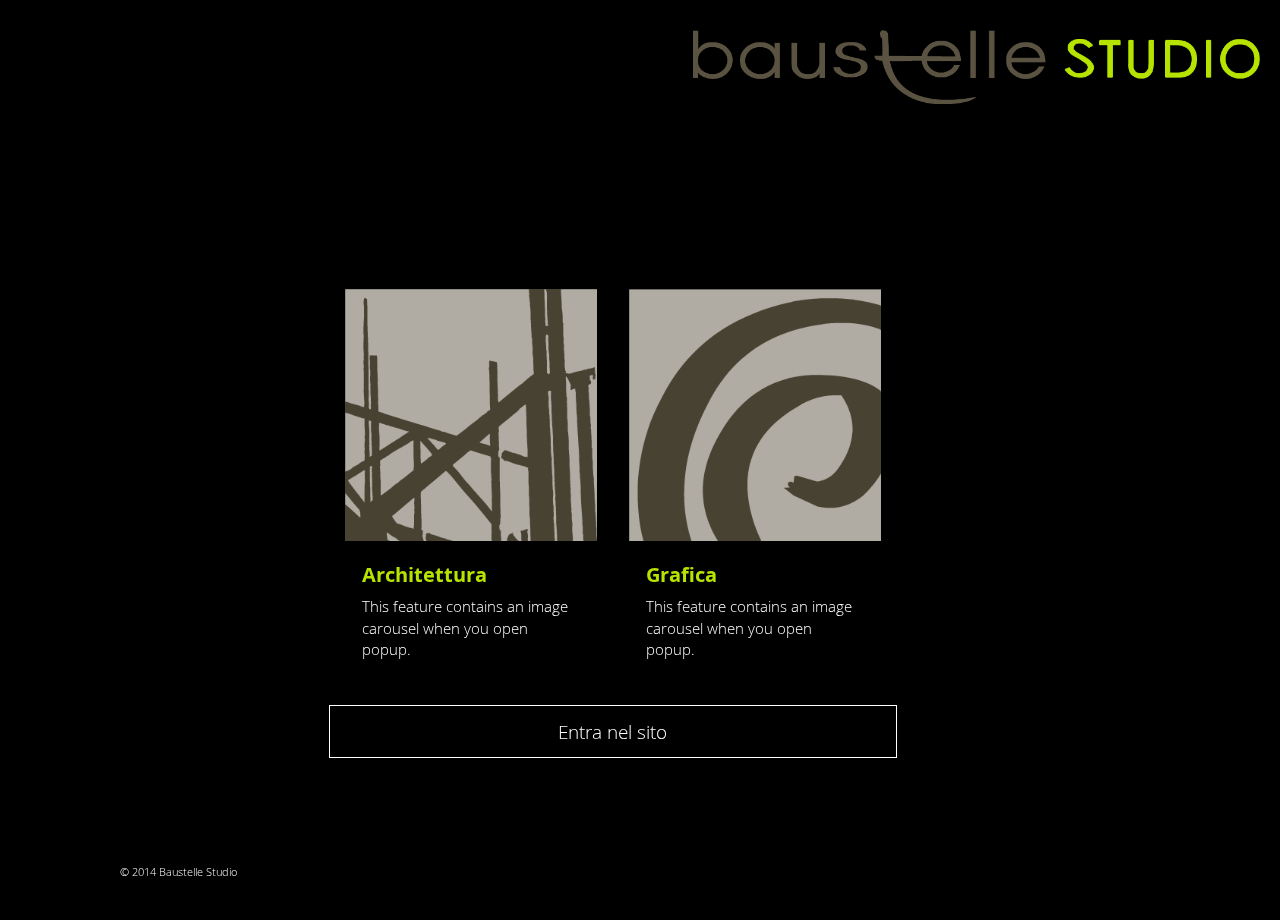
==== src/Baustelle.Web/index.html @ 91048ec9 "spostata dir solution" ====
<!DOCTYPE html>
<html lang="en">
<head>
    <meta charset="utf-8">
    <meta http-equiv="X-UA-Compatible" content="IE=edge">
    <meta name="viewport" content="width=device-width, initial-scale=1.0">
    <meta name="description" content="">
    <meta name="author" content="">

    <title>Baustelle Studio</title>

    <!-- favicon -->
    <link rel="icon" type="image/png" href="assets/images/other_images/favicon.png">

    <!-- Bootstrap core CSS -->
    <link href="assets/bootstrap/css/bootstrap.min.css" rel="stylesheet">
    <!-- Bootstrap theme -->
    <link href="assets/bootstrap/css/bootstrap-theme.min.css" rel="stylesheet">
    <!-- owl carousel css -->
    <link href="assets/js/owl-carousel/owl.carousel.css" rel="stylesheet">
    <link href="assets/js/owl-carousel/owl.theme.css" rel="stylesheet">
    <link href="assets/js/owl-carousel/owl.transitions.css" rel="stylesheet">
    <!-- intro animations -->
    <link href="assets/js/wow/animate.css" rel="stylesheet">
    <!-- font awesome -->
    <link href="assets/css/font-awesome/css/font-awesome.min.css" rel="stylesheet">
    <!-- lightbox -->
    <link href="assets/js/lightbox/css/lightbox.css" rel="stylesheet">

    <!-- styles for this template -->
    <link href="assets/css/styles.css" rel="stylesheet">

    <!-- place your extra custom styles in this file -->
    <link href="assets/css/custom.css" rel="stylesheet">

    <!-- HTML5 shim and Respond.js IE8 support of HTML5 elements and media queries -->
    <!--[if lt IE 9]>
      <script src="https://oss.maxcdn.com/libs/html5shiv/3.7.0/html5shiv.js"></script>
      <script src="https://oss.maxcdn.com/libs/respond.js/1.3.0/respond.min.js"></script>
    <![endif]-->
</head>

<body>

    <!-- end: #outer-background-container -->

    <!-- ==================================================================
        LOGO 
        ==================================================================  -->
    <!-- change the img src to your logo -->

    <div class="main-logo">
        <img class="pull-right img-responsive" src="assets/images/loghi/baustelleSTUDIO.png" alt="baustelle studio">
    </div>
    <!-- .logo -->
    <!-- ==================== END: LOGO ==================== -->

    <!-- Outer Container -->
    <div id="outer-container">
        <!-- ==================================================================
      MAIN CONTENT
      ==================================================================  -->
        <!-- all the website sections are contained in the <article> tag with class ".section-wrapper" and a unique id.
           - to edit / remove / create website sections, you have to handle the content contained in these <article> tags -->
        <section id="main-content" class="clearfix">

            <article id="featured" class="section-wrapper clearfix">
                <div class="content-wrapper clearfix">
                    <div class="col-sm-12">

                        <!-- Start: Section content to edit -->

                        <!-- feature columns -->
                        <section class="feature-columns row clearfix">

                            <article class="feature-col col-md-4">
                                <div class="thumbnail" onclick="javascript:window.location.href = 'HomeArchitettura.html';">
                                    <div class="image-container">
                                        
                                        <img src="assets/images/loghi/logo ARCH.png" class="item-thumbnail" alt="Vai alla sezione Architettura" />
                                    </div>
                                    <div class="caption">
                                        <h5>Architettura</h5>
                                        <p>This feature contains an image carousel when you open popup.</p>
                                    </div>
                                    <!-- .caption -->
                                </div>
                                <!-- .thumbnail -->
                            </article>

                            <article class="feature-col col-md-4 clearfix">
                                <div class="thumbnail">
                                    <div class="image-container">
                                        <img src="assets/images/loghi/logo GRAPH.png" class="item-thumbnail" alt="Grafica" />
                                    </div>
                                    <div class="caption">
                                        <h5 class="green-title">Grafica</h5>
                                        <p>This feature contains an image carousel when you open popup.</p>
                                    </div>
                                    <!-- .caption -->
                                </div>
                                <!-- .thumbnail -->
                            </article>
                            <a href="#" onclick="javascript:window.location.href = 'HomeArchitettura.html';" class="btn btn-outline-inverse btn-lg col-md-8">Entra nel sito</a>
                        </section>
                    </div>
                </div>

            </article>



        </section>
        <!-- #main-content -->
        <!-- ==================== END: MAIN CONTENT ==================== -->

        <!-- Footer -->
        <section id="footer">

            <!-- Go to Top -->
            <div id="go-to-top" onclick="scroll_to_top();"><span class="icon glyphicon glyphicon-chevron-up"></span></div>


            <!-- copyright text -->
            <div class="footer-text-line">&copy; 2014 Baustelle Studio</div>
        </section>
        <!-- end: Footer -->

    </div>
    <!-- #outer-container -->
    <!-- end: Outer Container -->

    <!-- Modal -->
    <!-- DO NOT MOVE, EDIT OR REMOVE - this is needed in order for popup content to be populated in it -->
    <div class="modal fade" id="common-modal" tabindex="-1" role="dialog" aria-hidden="true">
        <div class="modal-dialog">
            <div class="modal-content">
                <button type="button" class="close" data-dismiss="modal" aria-hidden="true">&times;</button>
                <div class="modal-body">
                </div>
                <!-- .modal-body -->
            </div>
            <!-- .modal-content -->
        </div>
        <!-- .modal-dialog -->
    </div>
    <!-- .modal -->

    <!-- Javascripts
    ================================================== -->

    <!-- Jquery and Bootstrap JS -->
    <script src="http://ajax.googleapis.com/ajax/libs/jquery/1.11.1/jquery.min.js"></script>
    <script>window.jQuery || document.write('<script src="assets/js/jquery-1.11.1.min.js"><\/script>')</script>
    <script src="assets/bootstrap/js/bootstrap.min.js"></script>

    <!-- Easing - for transitions and effects -->
    <script src="assets/js/jquery.easing.1.3.js"></script>

    <!-- background image strech script -->
    <script src="assets/js/jquery.backstretch.min.js"></script>
    <!-- background image fix for IE 9 or less
       - use same background as set above to <body> -->
    <!--[if lt IE 9]>
    <script type="text/javascript">
    $(document).ready(function(){
      jQuery("#outer-background-container").backstretch("assets/images/bg/Ahome.png");
    });
    </script> 
    <![endif]-->

    <!-- detect mobile browsers -->
    <script src="assets/js/detectmobilebrowser.js"></script>

    <!-- owl carousel js -->
    <script src="assets/js/owl-carousel/owl.carousel.min.js"></script>

    <!-- lightbox js -->
    <script src="assets/js/lightbox/js/lightbox.min.js"></script>

    <!-- intro animations -->
    <script src="assets/js/wow/wow.min.js"></script>

    <!-- responsive videos -->
    <script src="assets/js/jquery.fitvids.js"></script>

    <!-- Custom functions for this theme -->
    <script src="assets/js/functions.js"></script>
    <script src="assets/js/initialise-functions.js"></script>

    <!-- IE9 form fields placeholder fix -->
    <!--[if lt IE 9]>
    <script>contact_form_IE9_placeholder_fix();</script>
    <![endif]-->

</body>
</html>
---- src/Baustelle.Web/assets/css/styles.css ----
@import url('fonts/stylesheet.css');

/* ====================================================
   GENERAL STYLES
   ==================================================== */

html {
    width:100%;
    height:100%;
}

body {
    font-family: 'open_sanslight', sans-serif;
    color: #fff;
    background: #000;
    width:100%;
    height:100%;
    font-size:18px;
}

a,
.btn {
    -webkit-transition: all 0.4s;
    transition: all 0.4s;
    text-decoration: none;
    outline: none !important;
}

a {
    color:#fff;
    color:rgba(255,255,255,0.8);
    font-weight: bold;
}
a:hover {
    color:#fff;
    color:rgba(255,255,255,1);
    text-decoration: none;
}

p a {
    padding-bottom:1px;
    border-bottom:1px dotted rgba(255,255,255,0.4);
    font-family: 'open_sansregular', sans-serif;
}
p a:hover {
    border-color:#fff;
    border-color:rgba(255,255,255,1);
}

strong {
    font-family: 'open_sansbold', sans-serif;
}
em {
    font-family: 'open_sansitalic', sans-serif;
}

h1,
h2,
h3,
h4,
h5,
h6,
.h1,
.h2,
.h3,
.h4,
.h5,
.h6 {
    font-family: 'open_sansbold', sans-serif;
}

p {
    margin: 1em 0;
}

    @media (min-width: 768px) {

    }
    @media (min-width: 992px) {

    }
    @media (min-width: 1200px) {

    }

.pull-right {
    float: none !important;
}
    @media (min-width: 768px) {
        .pull-right {
            float: right !important;
        }
    }

blockquote {
    padding: 10px 20px;
    margin: 0 0 20px;
    font-size: 17.5px;
    border-left: 5px solid #eee;
    border-color:rgba(255,255,255,0.4);
    background:rgba(0,0,0,0.4);
}
blockquote p {
    margin:0.6em 0 !important;
}
ul, ol {
    display:inline-block;
    text-align:left;
}
ul ul, ul ol, ol ul, ol ol {
    display:block;
}
dl {
    margin-bottom:2em;
}
* + dl {
    margin-top:2em;
}
dt {
    font-family: 'open_sansbold', sans-serif;
}

/* -------------- Bootstrap Tables ----------------- */

table {
    text-align: left;
}
.table-striped>tbody>tr:nth-child(odd)>td, .table-striped>tbody>tr:nth-child(odd)>th {
    background-color: transparent;
    background-color: rgba(255,255,255,0.04);
}
.table-bordered, .table-bordered>thead>tr>th, .table-bordered>tbody>tr>th, .table-bordered>tfoot>tr>th, .table-bordered>thead>tr>td, .table-bordered>tbody>tr>td, .table-bordered>tfoot>tr>td {
    border-color: #313131;
    border-color:rgba(255,255,255,0.1);
}
.table>thead>tr>th, .table>tbody>tr>th, .table>tfoot>tr>th, .table>thead>tr>td, .table>tbody>tr>td, .table>tfoot>tr>td {
    border-top-color:#313131;
    border-top-color:rgba(255,255,255,0.1);
}
.table>thead>tr>th {
    border-bottom-color: #313131;
    border-bottom-color:rgba(255,255,255,0.15);
}
.table-hover>tbody>tr:hover>td, .table-hover>tbody>tr:hover>th {
    background-color: transparent;
    background-color: rgba(255,255,255,0.08);
}
.table >thead>tr>td.active, .table>tbody>tr>td.active, .table>tfoot>tr>td.active, .table>thead>tr>th.active, .table>tbody>tr>th.active, .table>tfoot>tr>th.active, .table>thead>tr.active>td, .table>tbody>tr.active>td, .table>tfoot>tr.active>td, .table>thead>tr.active>th, .table>tbody>tr.active>th, .table>tfoot>tr.active>th {
    background-color: rgba(245,245,245,0.3);
}
.table>thead>tr>td.success, .table>tbody>tr>td.success, .table>tfoot>tr>td.success, .table>thead>tr>th.success, .table>tbody>tr>th.success, .table>tfoot>tr>th.success, .table>thead>tr.success>td, .table>tbody>tr.success>td, .table>tfoot>tr.success>td, .table>thead>tr.success>th, .table>tbody>tr.success>th, .table>tfoot>tr.success>th {
    background-color: rgba(198,237,181,0.3);
}
.table>thead>tr>td.info, .table>tbody>tr>td.info, .table>tfoot>tr>td.info, .table>thead>tr>th.info, .table>tbody>tr>th.info, .table>tfoot>tr>th.info, .table>thead>tr.info>td, .table>tbody>tr.info>td, .table>tfoot>tr.info>td, .table>thead>tr.info>th, .table>tbody>tr.info>th, .table>tfoot>tr.info>th {
    background-color: rgba(185,224,244,0.3);
}
.table>thead>tr>td.warning, .table>tbody>tr>td.warning, .table>tfoot>tr>td.warning, .table>thead>tr>th.warning, .table>tbody>tr>th.warning, .table>tfoot>tr>th.warning, .table>thead>tr.warning>td, .table>tbody>tr.warning>td, .table>tfoot>tr.warning>td, .table>thead>tr.warning>th, .table>tbody>tr.warning>th, .table>tfoot>tr.warning>th {
    background-color: rgba(247,239,199,0.3);
}
.table>thead>tr>td.danger, .table>tbody>tr>td.danger, .table>tfoot>tr>td.danger, .table>thead>tr>th.danger, .table>tbody>tr>th.danger, .table>tfoot>tr>th.danger, .table>thead>tr.danger>td, .table>tbody>tr.danger>td, .table>tfoot>tr.danger>td, .table>thead>tr.danger>th, .table>tbody>tr.danger>th, .table>tfoot>tr.danger>th {
    background-color: rgba(240,158,158,0.3);
}

/* -------------- Bootstrap Contectual Backgrounds ----------------- */
.bg-primary {
    background-color: rgba(66,139,202,0.3);
}
.bg-success {
    background-color: rgba(198,237,181,0.3);
}
.bg-info {
    background-color: rgba(185,224,244,0.3);
}
.bg-warning {
    background-color: rgba(247,239,199,0.3);
}
.bg-danger {
    background-color: rgba(240,158,158,0.3);
}

/* -------------- Bootstrap Navs ----------------- */
.nav, ul.nav {
    display:block;
    border-bottom-color:rgba(255,255,255,0.15);
}
.nav>li>a:hover, .nav>li>a:focus {
    background-color: #eee;
    color: #fff;
    background-color: rgba(238,238,238,0.2);
    border-color: rgba(238,238,238,0.1);
}
.nav.nav-tabs>li>a:hover, .nav.nav-tabs>li>a:focus {
    border-bottom-color:rgba(255,255,255,0.15) !important;
}
.nav-pills>li.active>a, .nav-pills>li.active>a:hover, .nav-pills>li.active>a:focus {
    color: #000;
    background-color: #fff;
}
.nav>li.disabled>a:hover, .nav>li.disabled>a:focus {
    border-color: transparent;
    background-color: transparent;
}

/* -------------- Bootstrap Collapse ----------------- */
.tab-content > .active {
   text-align: left;
   padding: 15px;
} 
.panel {
    -webkit-box-shadow: none;
    box-shadow: none;
    border-color:rgba(255,255,255,0.1);
    background-color:rgba(255,255,255,0.15);
}
.panel>.panel-heading {
    color: #333;
    text-shadow:none;
}
.panel-title>a:hover {
    color: #000;
    text-decoration: none;
}

/* -------------- BUTTONS ----------------- */

.btn {
    -webkit-transition: all 0.4s;
    transition: all 0.4s;
    border-radius: 0;
    font-family: 'open_sanslight', sans-serif;
}

.btn-outline-inverse {
  color: #fff;
  background-color: transparent;
  border-color: #fff;
}
.btn-outline-inverse:hover,
.btn-outline-inverse:focus,
.btn-outline-inverse:active {
  color: #000;
  text-shadow: none;
  background-color: #fff;
  border-color: #fff;
}

/* ====================================================
   PAGE BACKGROUND AND OUTER CONTAINERS
   ==================================================== */


#outer-background-container {
    display:block;
    background: #000;
    width:100%;
    height:100%;
    top:0;
    left:0;
    position: fixed;
    z-index:-2;
    background-repeat:no-repeat;
    background-attachment:fixed;
    background-position:center center;
    background-size: cover;
    overflow:visible;
}

@media (max-width: 767px) {
    #outer-background-container > .backstretch {
        overflow:visible !important;
        height:100% !important;
    }
}

#outer-container {
    display:block;
    width:100%;
    height:100%;
}

.custom-sections-background {
    display:none;
    position: fixed;
    top:0;
    left:0;
    width:100%;
    height:100%;
    z-index:-2;
}

.background-image-overlay {
    display:block;
    position: fixed;
    top:0;
    left:0;
    width:100%;
    height:100%;
    z-index:-1;
    background:url(../images/theme_images/background-image-overlay.png) repeat;
}

/* ====================================================
   FIXED LEFT SIDEBAR (LOGO + MENU)
   ==================================================== */

#left-sidebar {
    display:block;
    background: rgba(0,0,0,0.29); 
}

    @media (min-width: 768px) {
        #left-sidebar {
            /* any change has to be replicated in #footer below */
            height:100%;
            position: fixed;
            top:0;
            left:3%;  
            width:13%;
            max-width:150px;
            min-width:150px; 
            background: -moz-linear-gradient(top,  rgba(0,0,0,0.29) 0%, rgba(0,0,0,0) 78%, rgba(0,0,0,0) 100%);
            background: -webkit-gradient(linear, left top, left bottom, color-stop(0%,rgba(0,0,0,0.29)), color-stop(78%,rgba(0,0,0,0)), color-stop(100%,rgba(0,0,0,0)));
            background: -webkit-linear-gradient(top,  rgba(0,0,0,0.29) 0%,rgba(0,0,0,0) 78%,rgba(0,0,0,0) 100%);
            background: -o-linear-gradient(top,  rgba(0,0,0,0.29) 0%,rgba(0,0,0,0) 78%,rgba(0,0,0,0) 100%);
            background: -ms-linear-gradient(top,  rgba(0,0,0,0.29) 0%,rgba(0,0,0,0) 78%,rgba(0,0,0,0) 100%);
            background: linear-gradient(to bottom,  rgba(0,0,0,0.29) 0%,rgba(0,0,0,0) 78%,rgba(0,0,0,0) 100%);
            filter: progid:DXImageTransform.Microsoft.gradient( startColorstr='#4a000000', endColorstr='#00000000',GradientType=0 ); 
        }
    }
    @media (min-width: 992px) {
        #left-sidebar {
            /* any change has to be replicated in #footer below */
            left:6.5%;  
            width:13%;
            max-width:205px;
            min-width:190px; 
        }
    }
    @media (min-width: 1200px) {

    }

/* -------------- LOGO ----------------- */

#left-sidebar .logo {
    padding:15px 0 20px 0;
    text-align: center;
    background: rgba(0,0,0,0.1);
}

#left-sidebar .logo img {
    display:block;
    margin:0 auto;
    width:auto;
    max-width:70%;
    height:auto;
}

    @media (min-width: 768px) {
        #left-sidebar .logo {
            padding:28px 0 20px 0;
            background: none;
        }
    }
    @media (min-width: 992px) {
        #left-sidebar .logo {
            padding:42px 0 30px 0;
        }
    }
    @media (min-width: 1200px) {

    }

/* -------------- MAIN MENU ----------------- */

#left-sidebar #mobile-menu-icon {
    display: block;
    width: auto;
    height: 50px;
    line-height: 50px;
    text-decoration: none;
    margin: 0;
    color: #c9c9c9;
    font-weight: bold;
    background: rgba(0,0,0,0.2);
    cursor:pointer;
    -webkit-transition: all 0.4s;
    transition: all 0.4s; 
}

#left-sidebar #mobile-menu-icon span {
    font-size: 1.43em;
    line-height: 45px;
    height: 50px;
    text-align: center;
    display: block;
    margin:0 auto;
    -webkit-transition: all 0.4s;
    transition: all 0.4s;  
}

#left-sidebar #mobile-menu-icon:hover,
#left-sidebar #mobile-menu-icon.active {
    color: #fff;
    background: rgba(0,0,0,0.4);
}

#left-sidebar #main-menu {
    display:none;
    list-style: none;
    margin:0;
    padding:0;
    font-family: 'open_sanslight', sans-serif;
    font-size:0.86em;
    line-height:1.05;
    text-transform: lowercase;
    background: rgba(0,0,0,0.1);
    width:100%;
}

#left-sidebar #main-menu > li.menu-item {
    display:block;
    margin:0;
    padding:0;
}

#left-sidebar #main-menu > li.menu-item > a,
#left-sidebar #main-menu > li.menu-item > span {
    display:block;
    padding:13px 10px;
    background:rgba(0,0,0,0.01);
    color:#fff;
    text-decoration: none;
    text-align: center;
    font-weight: normal;
}

#left-sidebar #main-menu > li.menu-item > a:hover {
    background:rgba(0,0,0,0.3);
}

#left-sidebar #main-menu > li.menu-item.active > * {
    font-family: 'open_sansbold', sans-serif;
    font-weight: bold;
    background:rgba(0,0,0,0.15);
}

    @media (min-width: 768px) {
        #left-sidebar #main-menu {
            display:block;
            margin:8px 0;
            background:none;
            font-size:0.9em;
            line-height:1;            
        } 
        #left-sidebar #main-menu > li.menu-item > a,
        #left-sidebar #main-menu > li.menu-item > span {
            padding:7px 10px;
        }             
    }
    @media (min-width: 992px) {
        #left-sidebar #main-menu {
            margin:12px 0;
            font-size:1.02em;
            line-height:1;              
        }
    }
    @media (min-width: 1200px) {

    }


/* ====================================================
   FOOTER (text)
   ==================================================== */

#footer {
    display:block;
    background: rgba(0,0,0,0.29); 
    padding:15px 5px;
    text-align: center;
    font-size:0.6em;    
}

#go-to-top {
    display:block;
    position: fixed;
    bottom:5px;
    left:auto;
    right:5px;
    cursor: default;
    z-index:100;
    outline:none;
    opacity: 0;
    filter: alpha(opacity=0);
    -webkit-transition: all 0.4s;
    transition: all 0.4s;  
}
#go-to-top.active {
    cursor: pointer;
    opacity: 0.5;
    filter: alpha(opacity=50);
}
#go-to-top.active:hover {
    bottom:10px;
    opacity: 1;
    filter: alpha(opacity=100);
}
#go-to-top .icon {
    line-height: 40px;
    height: 40px;
    width: 40px;
    text-align: center;
    font-size:18px;
    color:#fff; 
}

/* Social Icons */
#footer .social-icons {
    display:block;
    list-style: none;
    margin:10px 0;
    padding:0;
    text-align: center;
}
#footer .social-icons li {
    display:inline-block;
    margin:0 2px;
    padding:0;
}
#footer .social-icons li a {
    -webkit-transition: all 0.4s;
    transition: all 0.4s; 
    opacity: 0.5;
    filter: alpha(opacity=50); 
}
#footer .social-icons li a:hover {
    opacity: 1;
    filter: alpha(opacity=100); 
}
#footer .social-icons li img {
    width:18px !important;
    height: auto !important
}

    @media (min-width: 768px) {
        #footer {
            /* have to match with #left-sidebar rules above */
            position: fixed;
            bottom: 10px;
            left: 3%;
            margin:10px 0;
            width:13%;
            max-width:150px;
            min-width:150px;
            text-align: center;
            background:none;
            z-index: 0;
            padding: 0;
        }
        #go-to-top {
            left:5px;
            right:auto;
        }
    }
    @media (min-width: 992px) {
        #footer {
            /* have to match with #left-sidebar rules above */
            left:6.5%;  
            max-width:205px;
            min-width:190px; 
        }   
    }
    @media (min-width: 1200px) {

    }

/* ====================================================
   MAIN CONTENT
   ==================================================== */

#main-content {
    display:block;
    position: relative;
    margin:20px 5%;
    overflow: visible;
    min-height:1px;
    font-family: 'open_sanslight', sans-serif;
    -webkit-transform: translate3d(0,0,0);
}

    @media (min-width: 768px) {
        #main-content {
            margin:0 3% 0 22%;
            height:100%;
        }
    }
    @media (min-width: 992px) {
        #main-content {
            margin:0 6.5% 0 24.5%;
        }
    }
    @media (min-width: 1200px) {

    }

#loader-main-content {
    display:none;
    height:200px;
    width:100%;
    background:url(../images/theme_images/loader.GIF) no-repeat center center;
    opacity: 0.5;
    filter: alpha(opacity=50);
}

#main-content .section-wrapper {
    display:block;
    position: relative;        
}

#main-content .section-wrapper.modified-height {
    height:auto !important;
}


    @media (min-width: 768px) {
        #main-content .section-wrapper {
            width:100%;
            min-height:100%;
        }

        #main-content .section-wrapper.modified-height {
            height:100%;
        }
    }
    @media (min-width: 992px) {

    }
    @media (min-width: 1200px) {

    }

#main-content .section-wrapper .content-wrapper {
    display:block;
    width:100%;
    position: static;
    right:auto;
    bottom:auto;
    text-align: center;
    text-shadow: 1px 1px 2px rgba(0, 0, 0, 0.18);
    padding:65px 0 95px 0;
    background: url(../images/theme_images/mobile_section_divider.png) no-repeat center bottom;
    background-size:35% auto;            
}

#main-content .section-wrapper.modified-height .content-wrapper {
    height:auto !important;
}

#main-content .section-wrapper:first-of-type .content-wrapper { padding-top:35px; }
#main-content .section-wrapper:last-of-type .content-wrapper { padding-bottom:35px; background:none; }


    @media (min-width: 768px) {
        #main-content .section-wrapper .content-wrapper {
            position: absolute;
            right:0;
            bottom:16%;
            text-align: right;
            padding:0;
            background:none;
        }
        #main-content .section-wrapper .content-wrapper:first-of-type { padding-top:0; }
        #main-content .section-wrapper .content-wrapper:last-of-type { padding-bottom:0; }      
    }
    @media (min-width: 992px) {
        #main-content .section-wrapper .content-wrapper { 
        }
    }
    @media (min-width: 1200px) {

    }    

/* General Heading Styles */

h1 {
    font-size:2.25em;
    line-height:1.1;
    margin:0.5em 0;
    text-shadow: 1px 1px 3px rgba(0, 0, 0, 0.33);
}
h2 {
    font-size:1.85em;
    line-height:1.1;
    margin:0.55em 0;
    text-shadow: 1px 1px 2px rgba(0, 0, 0, 0.33);
}
h3 {
    font-size:1.45em;
    line-height:1.1;
    margin:0.6em 0;
    text-shadow: 1px 1px 2px rgba(0, 0, 0, 0.33);
}
h4 {
    font-size:1.25em;
    line-height:1.1;
    margin:0.65em 0;
    text-shadow: 1px 1px 2px rgba(0, 0, 0, 0.33);
}
h5 {
    font-size:1.15em;
    line-height:1.1;
    margin:0.7em 0;
    text-shadow: 1px 1px 2px rgba(0, 0, 0, 0.33);
}
h6 {
    font-size:1.05em;
    line-height:1.1;
    margin:0.7em 0;
    text-shadow: 1px 1px 2px rgba(0, 0, 0, 0.33);
}

#main-content *.section-title {
    text-shadow: 1px 1px 4px rgba(0, 0, 0, 0.4);
}

#main-content .feature-paragraph {
    font-size:1.1em;
}

    @media (min-width: 768px) {
        h1 { font-size:2.5em; }
        h2 { font-size:1.95em; }
        h3 { font-size:1.65em; }
        h4 { font-size:1.28em; }
        h5 { font-size:1.15em; }
        h6 { font-size:1.05em; }
    }
    @media (min-width: 992px) {
        h1 { font-size:3.1em; }
        h2 { font-size:2.4em; }
        h3 { font-size:2em; }
        h4 { font-size:1.6em; }
        h5 { font-size:1.3em; }
        h6 { font-size:1.1em; }        
    }
    @media (min-width: 1200px) {

    } 

#main-content .btn-lg {
   font-size:0.9em;
   padding:13px 30px; 
}

#main-content .btn-sm {
   font-size:0.73em;
   padding:10px 26px; 
}

#main-content .btn-xs {
   font-size:0.65em;
   padding:6px 18px; 
}

    @media (min-width: 768px) {
        #main-content .btn-lg { font-size:0.95em; }
        #main-content .btn-sm { font-size:0.80em; }
        #main-content .btn-xs { font-size:0.70em; }
    }
    @media (min-width: 992px) {
        #main-content .btn-lg { font-size:1.05em; }
        #main-content .btn-sm { font-size:0.95em; }
        #main-content .btn-xs { font-size:0.75em; }
    }
    @media (min-width: 1200px) {

    }    

/* feature text (larger) styles */
#main-content .feature-text {
    display:block;
    font-size:1em;
}

    @media (min-width: 768px) {
        #main-content .feature-text { font-size:1.18em; }
        #main-content .feature-text h1 { font-size:2.25em; }
        #main-content .feature-text h2 { font-size:1.9em; }
        #main-content .feature-text h3 { font-size:1.65em; }
        #main-content .feature-text h4 { font-size:1.35em; }
        #main-content .feature-text h5 { font-size:1.22em; }
        #main-content .feature-text h6 { font-size:1.1em; }
        #main-content .feature-text .btn-lg { font-size:0.7em; }
        #main-content .feature-text .btn-sm { font-size:0.58em; }
        #main-content .feature-text .btn-xs { font-size:0.43em; }        
    }
    @media (min-width: 992px) {
        #main-content .feature-text { font-size:1.44em; }   
    }
    @media (min-width: 1200px) {

    } 

/* -------------- GRID ----------------- */

#main-content .grid {
    display:block;
    margin:1em 0;
    padding:0;
    list-style: none;
    font-size:0.9em;
}

#main-content .grid > li,
#main-content .grid .grid-item {
    display:block;
    position: relative;
    padding-top:15px;
    padding-bottom:15px; 
    border-bottom:1px solid rgba(255,255,255,0.2); 
    text-align: left;  
}
#main-content .grid > li:last-child,
#main-content .grid .grid-item:last-of-type { border-bottom:none; }

#main-content .grid > li > .item-content,
#main-content .grid .grid-item .item-content {
    display:block;
    outline:none;
    text-decoration: none;
}

#main-content .grid .icon {
    display:block;
    position: relative;
    width:16%;
    height:auto;
    float:left; 
    padding:10px 2%; 
}
#main-content .grid .icon.glyphicon,
#main-content .grid .icon.fa {
    text-align: center;
    font-size:2.8em;
    color:#fff;
    width:20%;
    padding:10px 0;
}

#main-content .grid .text-content {
    display:block;
    padding-left:25%;
}

    @media (min-width: 768px) {
        #main-content .grid > li,
        #main-content .grid .grid-item {
            padding-top:10px;
            padding-bottom:10px; 
            border-bottom:none;   
        }

        #main-content .grid .icon { 
            padding:10px 0; 
        }  
        #main-content .grid .icon.glyphicon,
        #main-content .grid .icon.fa {
            font-size:2.9em; 
            padding:20px 0; 
        }      
    }
    @media (min-width: 992px) {
        #main-content .grid .icon { 
            width:26%;
            padding:10px 2%; 
        }
        #main-content .grid .icon.glyphicon,
        #main-content .grid .icon.fa {
            font-size:3.1em;  
            width:30%;
        }

        #main-content .grid .text-content {
            padding-left:35%;
        }         
    }
    @media (min-width: 1200px) {

    }

#main-content .projects-grid {
    display:block;
    margin:1em 0;
    padding:0;
    list-style: none;
}

#main-content .projects-grid > li,
#main-content .projects-grid .grid-item {
    display:block;
    position: relative;
    margin-top:5px;
    margin-bottom:5px; 
    padding-right:5px;
    padding-left:5px;
    height:150px;
    position: relative;
}

#main-content .projects-grid > li > .item-content,
#main-content .projects-grid .grid-item .item-content {
    display:block;
    width:100%;
    height:100%;
    position: relative;
    overflow: hidden;
    -webkit-transition: none;
    transition: none;
    -webkit-transition: all 0.4s;
    transition: all 0.4s;
    -webkit-box-shadow: 1px 1px 5px 0px rgba(0, 0, 0, 0.16);
    -moz-box-shadow:    1px 1px 5px 0px rgba(0, 0, 0, 0.16);
    box-shadow:         1px 1px 5px 0px rgba(0, 0, 0, 0.16);    
}

#main-content .projects-grid > li > .item-content:hover,
#main-content .projects-grid .grid-item .item-content:hover {
    -webkit-box-shadow: none;
    -moz-box-shadow:    none;
    box-shadow:         none;
}

#main-content .projects-grid > li > .item-content .item-thumbnail,
#main-content .projects-grid .grid-item .item-content .item-thumbnail {
    display:block;
    width:auto !important;
    min-width:100%;
    height:100%;
    position: absolute;
    top:0;
    left:50%;
    margin-left:-50%; 
    z-index:0;
    border:none;
    opacity: 0.65;
    filter: alpha(opacity=65);
}

#main-content .projects-grid > li > .item-content .overlay,
#main-content .projects-grid .grid-item .item-content .overlay {
    display:block;
    width:100%;
    height:100%;
    position: absolute;
    bottom:50%;
    left:0; 
    z-index:1;
    opacity: 0;
    background:#fff;
    background:rgba(255,255,255,0.7);
    opacity: 0;
    filter: alpha(opacity=0);
    -webkit-transition: all 0.5s 0.4s;
    transition: all 0.5s 0.4s;
}

#main-content .projects-grid > li > .item-content:hover .overlay,
#main-content .projects-grid .grid-item .item-content:hover .overlay {
    opacity: 1;
    filter: alpha(opacity=100);
    bottom:0;
}

#main-content .projects-grid > li > .item-content .overlay .title,
#main-content .projects-grid .grid-item .item-content .overlay .title {
    font-size:0.9em;
    text-shadow: 1px 1px 1px rgba(0, 0, 0, 0.2);
    color:#000;
    display:block;
    line-height:1.25;
    width:76%;
    bottom:13%;
    right:12%;
    text-align: right;
    position: absolute;
    font-family: 'open_sanslight', sans-serif;
    font-weight: bold;
    -webkit-transition: all 0.4s;
    transition: all 0.4s;
}

    @media (min-width: 768px) {
        #main-content .projects-grid > li,
        #main-content .projects-grid .grid-item {
            height:115px;
            margin-top:10px;
            margin-bottom:10px; 
            padding-right:10px;
            padding-left:10px;            
        }   
    }
    @media (min-width: 992px) {
        #main-content .projects-grid > li,
        #main-content .projects-grid .grid-item {
            height:145px;
            font-size:1em;
        }    
        #main-content .projects-grid > li > .item-content .overlay .title,
        #main-content .projects-grid .grid-item .item-content .overlay .title {
            bottom:10%;
        }      
    }
    @media (min-width: 1200px) {
        #main-content .projects-grid > li,
        #main-content .projects-grid .grid-item {
            height:145px;
            font-size:1.05em;
        }   
    }


/* -------------- FEATURE COLUMNS ----------------- */

#main-content .feature-columns {
    display:block;
    margin:1em 0;
    padding:0;
    list-style: none;
}

#main-content .feature-columns .feature-col .thumbnail {
    background-color: transparent;
    background-color: rgba(0,0,0,0);
    border: 1px solid transparent;
    border: 1px solid rgba(255,255,255,0);
    border-radius: 0;
    padding:0;
    color:#fff;
    font-size:0.85em;
    text-align: left;
    -webkit-box-shadow: none;
    -moz-box-shadow:    none;
    box-shadow:         none; 
    outline:none;
    text-decoration: none;
    -webkit-transition: all 0.4s;
    transition: all 0.4s;
}
#main-content .feature-columns .feature-col .thumbnail:hover {
    background-color: transparent;
    background-color: rgba(0,0,0,0.3);
    background:#fff;
    border: 1px solid rgba(255,255,255,0.1);
    color:#000;
    text-decoration: none;
}

#main-content .feature-columns .feature-col .thumbnail * {
    color:#fff;
    text-decoration: none;
    outline: none;
    -webkit-transition: color 0.4s;
    transition: color 0.4s;
}

#main-content .feature-columns .feature-col .thumbnail h5 {
    color: #B6E300;
}

#main-content .feature-columns .feature-col .thumbnail:hover * {
    color:#000;
    text-shadow:none;
}

#main-content .feature-columns .feature-col .thumbnail .image-container {
    display:block;
    width:100%;
    max-width: 100%;
    margin-right: auto;
    margin-left: auto;
    position: relative;
    overflow: hidden;
}

#main-content .feature-columns .feature-col a.thumbnail .image-container:after,
#main-content .feature-columns .feature-col .linked .image-container:after {
    content:"";
    display: block;
    position: absolute;
    top:0;
    left:0;
    width: 100%;
    height: 100%;
    background:url(../images/theme_images/more-plus-icon.png) no-repeat center center;
    background-color: rgba(0,0,0,0.45);
    opacity: 0;
    filter: alpha(opacity=0);
    -webkit-transition: all 0.4s;
    transition: all 0.4s;
}
#main-content .feature-columns .feature-col a.thumbnail:hover .image-container:after,
#main-content .feature-columns .feature-col .linked:hover .image-container:after {
    opacity: 1;
    filter: alpha(opacity=100);
}

#main-content .feature-columns .feature-col .thumbnail img.item-thumbnail {
    width:100% !important;
    height:auto !important;
    opacity: 0.8;
    filter: alpha(opacity=80);
    -webkit-transition: all 0.4s;
    transition: all 0.4s;
}
#main-content .feature-columns .feature-col .thumbnail:hover img.item-thumbnail {
    opacity: 1;
    filter: alpha(opacity=100);
}

#main-content .feature-columns .feature-col .thumbnail .caption {
    padding:10px 12px 11px 12px;
}

#main-content .feature-columns .feature-col .thumbnail .caption h1,
#main-content .feature-columns .feature-col .thumbnail .caption h2,
#main-content .feature-columns .feature-col .thumbnail .caption h3,
#main-content .feature-columns .feature-col .thumbnail .caption h4,
#main-content .feature-columns .feature-col .thumbnail .caption h5,
#main-content .feature-columns .feature-col .thumbnail .caption h6,
#main-content .feature-columns .feature-col .thumbnail .caption p {
    margin:0.5em 0;
}

    @media (min-width: 768px) and (max-width: 991px) {
        #main-content .feature-columns .feature-col .thumbnail:before,
        #main-content .feature-columns .feature-col .thumbnail:after {
            content: " ";
            display: table;
        }
        #main-content .feature-columns .feature-col .thumbnail:after {
            clear: both;
        }
        #main-content .feature-columns .feature-col .thumbnail .image-container {
            float:left;
            width:auto !important;
            max-width: 45%;
            height:auto !important;
            margin-right:17px;
        }
        #main-content .feature-columns .feature-col .thumbnail .image-container {
            content:"";
            display:table;
            clear:both;
        }
        #main-content .feature-columns .feature-col .thumbnail .caption {
            padding:12px;
        }        
    }
    @media (min-width: 992px) {
        #main-content .feature-columns .feature-col .thumbnail {
            text-align: left;
        } 
        #main-content .feature-columns .feature-col .thumbnail .caption {
            padding:13px 17px 15px 17px;
        }         
    }
    @media (min-width: 1200px) {
 
    }

/* -------------- CONTACT FORM ----------------- */

#main-content .form-style {
    display:block;
    margin:1em 0;
    padding:0;
}

#main-content .form-style .form-group {
    position:relative;
}

#main-content .form-style input.text-field,
#main-content .form-style textarea {
    background:rgba(0,0,0,0.15);
    border-color:#fff;
    -webkit-border-radius: 0;
    -moz-border-radius: 0;
    border-radius: 0;  
    color:#fff;
    height:34px;
    -webkit-box-shadow: none;
    -moz-box-shadow:    none;
    box-shadow:         none; 
    -webkit-transition: all 0.4s;
    transition: all 0.4s;   
}

#main-content .form-style input.text-field::-webkit-input-placeholder,
#main-content .form-style input.text-field:-moz-placeholder,
#main-content .form-style input.text-field::-moz-placeholder,
#main-content .form-style input.text-field:-ms-input-placeholder {
    color:#fff !important;
    font-weight: bold;
}

#main-content .form-style input.text-field:focus,
#main-content .form-style textarea:focus {
    color:#000;
    background:#fff;
    border-color:#fff;
    -webkit-box-shadow: none;
    -moz-box-shadow:    none;
    box-shadow:         none;  
}

#main-content .form-style textarea {
    height:125px;
}

#main-content .form-style .alert {
    display: none;
    background:#fff;
    color:#a10000;
    font-size: 0.7em;
    font-family: 'open_sansbold', sans-serif;
    border-radius: 0;
    padding:8px 10px;
}
#main-content .form-style .alert.success {
    color:#119400;
}

#main-content .form-style .form-general-error-container {
    display:none;
}
#main-content .form-style .form-general-error-container .alert {
    display:block;
}

#main-content .form-style .form-loader {
    margin-right:8px;
    display: none;
}

#main-content .contact-details {
    font-size: 0.9em;
    font-family: 'open_sansregular', sans-serif;
}

    @media (min-width: 768px) {
        #main-content .form-style input.text-field,
        #main-content .form-style textarea {
            height:35px;
            font-size:0.85em;
        }
        #main-content .form-style textarea {
            height:120px;
        }        
    }
    @media (min-width: 992px) {
        #main-content .form-style input.text-field,
        #main-content .form-style textarea {
            height:54px;
            font-size:0.97em;
        }
        #main-content .form-style textarea {
            height:195px;
        }  
    }
    @media (min-width: 1200px) {  
    }

/* Placeholder Styling */

*::-webkit-input-placeholder {
    color: #fff !important;
    font-weight: bold;
    -webkit-transition: all 0.4s;
    transition: all 0.4s;       
}
*:-moz-placeholder {
    color: #fff !important;
    font-weight: bold;
    -webkit-transition: all 0.4s;
    transition: all 0.4s;       
}
*::-moz-placeholder {
    color: #fff !important;
    font-weight: bold;
    -webkit-transition: all 0.4s;
    transition: all 0.4s;       
}
*:-ms-input-placeholder {
    color: #fff !important;
    font-weight: bold;
    -webkit-transition: all 0.4s;
    transition: all 0.4s;       
}  
*:focus::-webkit-input-placeholder {
    color: #444444 !important;
}
*:focus:-moz-placeholder {
    color: #444444 !important;
}
*:focus::-moz-placeholder {
    color: #444444 !important;
}
*:focus:-ms-input-placeholder {
    color: #444444 !important;
}  

#main-content .form-style #form-captcha {
    height:35px;
    width:45%;
    display:inline-block;
    font-size:0.8em;
}
    @media (min-width: 768px) {
        #main-content .form-style #form-captcha {
            height:35px;
        }       
    }
    @media (min-width: 992px) {
        #main-content .form-style #form-captcha {
            height:35px;
        }
    }

#main-content .form-style #form-captcha-img {
    width:45% !important;
    height:auto !important;
}

#main-content .form-style #form-captcha-refresh {
    position: absolute;
    top:1px;
    left:0;
    z-index: 10;
    width:20px;
    height:20px;
    display:block;
    cursor:pointer;
    font-size:14px;
    text-align: right;
    opacity: 0.7;
    filter: alpha(opacity=70);
    -webkit-transition: all 0.4s;
    transition: all 0.4s;
}
#main-content .form-style #form-captcha-refresh:hover {
    opacity: 1;
    filter: alpha(opacity=100);
}

/* -------------- GENERAL CAROUSEL ----------------- */
#main-content .section-wrapper.modified-height .carousel {
    height:100%;          
}

#main-content .section-wrapper.modified-height .carousel .carousel-inner {
    height:100%;   
}
#main-content .section-wrapper .carousel.with-title-indicators .carousel-inner {
    height:100%;   
}

#main-content .carousel .carousel-inner {
    width:86%;
    margin-left:7%;
    margin-right:7%;    
}

#main-content .carousel .carousel-inner .item {
    height:100%;  
    text-align: center;     
}

#main-content .carousel .carousel-inner .item .carousel-text-content {
    display:block;
    height:100%;
}

#main-content .carousel .carousel-control {
    position: absolute;
    top: 0;
    bottom: 0;
    width: 10%;
    text-align: center;
    opacity: 0.3;
    filter: alpha(opacity=30);
    background:none; /* overriding bootstrap styles */
    background-repeat:no-repeat;
    background-position: 50% 60px;
    -webkit-transition: all 0.4s;
    transition: all 0.4s; 
}
#main-content .carousel:hover .carousel-control {
    opacity: .3;
    filter: alpha(opacity=30);
}
#main-content .carousel .carousel-control:hover {
    opacity: 1;
    filter: alpha(opacity=100);
}
#main-content .carousel .carousel-control.left { 
    background-image:url(../images/theme_images/carousel_arrow_left.png); 
    left: 0;
}
#main-content .carousel .carousel-control.left:hover { 
    background-position: 40% 60px;
}
#main-content .carousel .carousel-control.right { 
    background-image:url(../images/theme_images/carousel_arrow_right.png);
    right: 0; 
}
#main-content .carousel .carousel-control.right:hover { 
    background-position: 60% 60px;
}

#main-content .carousel .carousel-indicators.title-indicators {
    position: absolute;
    bottom: -5%;
    left: 0;
    z-index: 15;
    width: 100%;
    margin:0;
    padding-left: 0;
    margin-left: 0;
    text-align: center;
    list-style: none;
    display:none; /* hidden on small displays */
    opacity: 0;
    filter: alpha(opacity=0);
    -webkit-transition: all 0.4s;
    transition: all 0.4s;
}

#main-content .carousel:hover .carousel-indicators.title-indicators {
    opacity: 1;
    filter: alpha(opacity=100);
}

#main-content .carousel .carousel-indicators.title-indicators li {
    display: inline-block;
    width: auto;
    height: auto;
    margin: 4px 10px;
    padding: 6px 10px;
    border:none; /* overriding default bootstrap styles */
    border-bottom: 2px solid rgba(255,255,255,0);
    text-indent: 0;
    cursor: pointer;
    background:none;
    border-radius:0;
    font-family: 'open_sansbold', sans-serif;
    font-size:0.8em;
    line-height:1;
    font-weight: normal;
    opacity: 0.7;
    filter: alpha(opacity=70);
    -webkit-transition: all 0.4s;
    transition: all 0.4s;
}

#main-content .carousel .carousel-indicators.title-indicators li:hover {
    border-color: rgba(255,255,255,0.7);
}

#main-content .carousel .carousel-indicators.title-indicators li.active {
    width: auto;
    height: auto;
    margin: 4px 10px;
    background: none;
    opacity: 1;
    filter: alpha(opacity=100);
    border-color: rgba(255,255,255,1);
}

#main-content .carousel .icon {
    margin:0 auto 10px auto;
    display:block;
    width:80px;
    height:auto;
}

#main-content .carousel .icon.glyphicon,
#main-content .carousel .icon.fa {
    margin:0 auto 20px auto;
    font-size:2.9em;
    color:#fff;
    width:auto;
    height:auto;
}

#main-content .carousel *.title {
    font-size:2em;
    font-family: 'open_sansbold', sans-serif;
    line-height:1.1;
    color:#fff;
    margin:0.6em 0 0.7em 0;
    display:block;
}

    @media (min-width: 768px) { 
        #main-content .carousel .carousel-inner {
            /*width:76%;
            margin-left:12%;
            margin-right:12%; */   
        }
        #main-content .section-wrapper.modified-height .carousel.with-title-indicators .carousel-inner {
            /*height:95%;   */
        } 
        #main-content .carousel .carousel-control {
            background-position: 50%;
            opacity: 0;
            filter: alpha(opacity=0); 
        }
        #main-content .carousel .carousel-control.left:hover { 
            background-position: 40% 50%;
        }
        #main-content .carousel .carousel-control.right:hover { 
            background-position: 60% 50%;
        }
        #main-content .carousel .carousel-indicators.title-indicators {
            /*display:block;*/
        }
        #main-content .carousel .icon {
            margin:0px auto 10px auto;
            width:90px;
        } 
        #main-content .carousel .icon.glyphicon,
        #main-content .carousel .icon.fa {
            margin:0px auto 20px auto;
            font-size:3.4em;
        } 
        #main-content .carousel *.title {
            font-size:2em;
            line-height:1.1;
            margin:0.3em 0 0.4em 0;
        }       
        #main-content .carousel .item p {
            line-height:1.7;
            margin:1.5em 0;
        }          
    }
    @media (min-width: 992px) { 
        #main-content .section-wrapper .carousel.with-title-indicators {
            height:100%;   
        } 
        #main-content .carousel .carousel-inner {
            width:60%;
            margin-left:20%;
            margin-right:20%;   
        } 

        #main-content .section-wrapper .carousel.with-title-indicators .carousel-inner {
            height:95%;   
        } 
        #main-content .carousel .carousel-indicators.title-indicators {
            display:block;
        }
        #main-content .carousel .icon {
            margin:0 auto 30px auto;
            width:110px;
        } 
        #main-content .carousel .icon.glyphicon,
        #main-content .carousel .icon.fa {
            margin:0 auto 50px auto;
            font-size:4.2em;
        } 
        #main-content .carousel *.title {
            font-size:2.4em;
            line-height:1;
            margin:0.4em 0 0.5em 0;
        }                
    }
    @media (min-width: 1200px) {  
    }

/* ====================================================
   MODAL POPUP
   ==================================================== */

.content-to-populate-in-modal {
    display:none !important;
}

.modal {
    color:#fff;
    -webkit-transition: all 0.4s;
    transition: all 0.4s;
    border:none !important;
    outline:none !important;
}

.modal-backdrop {
    border:none !important;
    outline:none !important;    
}

.modal .modal-content {
    background-color:#000;
    background-color: rgba(0,0,0,0.6);
    border: none;
    border-radius: 0;
    outline: 0;
    -webkit-box-shadow: 0 2px 40px rgba(0,0,0,0.3);
    box-shadow: 0 2px 40px rgba(0,0,0,0.3);
    background-clip: padding-box;   
}

.modal .close {
    position: absolute;
    top:0;
    right:0;
    color:#fff;
    font-weight: bold;
    text-shadow: 1px 1px 1px rgba(0, 0, 0, 0.19);
    font-size:40px;
    line-height:40px;
    height:40px;
    width:40px;
    text-align: center;
    opacity: 0.5;
    filter: alpha(opacity=50);
    -webkit-transition: all 0.4s;
    transition: all 0.4s;
    outline:none;
    z-index:100;
}
.modal .close:hover {
    opacity: 1;
    filter: alpha(opacity=100);
}

.modal .modal-content .modal-body {
    padding:15px 20px;
    text-align: center;
}

    @media (min-width: 768px) { 
        .modal .modal-dialog {
            width: auto;
            margin: 20px;
        }      
        .modal .close {
            top:2px;
            right:2px;
        }          
        .modal .modal-content .modal-body {
            padding:30px 60px;
        }      
    }
    @media (min-width: 992px) { 
        .modal .modal-dialog {
            width: 800px;
            margin: 40px auto;
        } 
        .modal.full-size .modal-dialog {
            width: 90%;
            margin: 40px auto;
        }         
        .modal .close {
            top:-35px;
            right:-35px;
        }                
        .modal .modal-content .modal-body {
            padding:55px 90px;
        }
        .modal.full-size .modal-content .modal-body {
            padding:30px 60px;
        }                   
    }
    @media (min-width: 1200px) {  
    }

/* ====================================================
   OWL CAROUSEL
   ==================================================== */

.owl-carousel .owl-item {
    position: relative;
}

.owl-carousel .owl-item img {
    width: 100%;
    height: auto;
    display: block;
}

.owl-carousel .owl-item .caption {
    display: block;
    position: absolute;
    bottom:0;
    left:0;
    z-index: 5;
    width: 100%;
    margin:0;
    padding: 9px 3% 15px;
    background: #000;
    background: rgba(0,0,0,0.3);
    color: #fff;
    font-size: 0.9em;
    line-height: 1.1;
    text-align: center;
    font-family: 'open_sanslight', sans-serif;
}

.owl-carousel.hide-bullets .owl-pagination {
    display:none !important;
}

/* -------------- ALT IMAGE GALLERY ----------------- */
.popup-alt-image-gallery .item {
    position:relative;
    padding:0 10px;
}

.popup-alt-image-gallery .item > a {
    display:block;
    position:relative;
}

.popup-alt-image-gallery .item > a:after {
    content:"";
    display: block;
    position: absolute;
    top:0;
    left:0;
    width: 100%;
    height: 100%;
    background:url(../images/theme_images/more-plus-icon.png) no-repeat center center;
    background-color: rgba(0,0,0,0.45);
    opacity: 0;
    filter: alpha(opacity=0);
    -webkit-transition: all 0.4s;
    transition: all 0.4s;
}
.popup-alt-image-gallery .item > a:hover:after {
    opacity: 1;
    filter: alpha(opacity=100);
}

.popup-alt-image-gallery .owl-controls .owl-buttons > div {
    color: #fff;
    background: transparent;
    border: 1px solid #fff;
    border-radius:0;
    -webkit-transition: all 0.4s;
    transition: all 0.4s;
}
.popup-alt-image-gallery .owl-controls .owl-buttons > div:hover {
    color:#000;
    background:#fff;
}

.lb-outerContainer, .lightbox .lb-image {
    background: transparent;
    -webkit-border-radius: 0;
    -moz-border-radius: 0;
    -ms-border-radius: 0;
    -o-border-radius: 0;
    border-radius: 0;    
}

/* ====================================================
   IMAGES
   ==================================================== */

img.lazy {
    display:none;
}

img.rounded_border {
    border-radius: 50%;
    border:1px solid white;
}

img.rounded_border.hover_effect {
    -webkit-transition: all 0.4s;
    transition: all 0.4s;
}
img.rounded_border.hover_effect:hover {
    border-color:rgba(255,255,255,0);
    -webkit-box-shadow: 0 0 0 4px #fff;
    -moz-box-shadow:    0 0 0 4px #fff;
    box-shadow:         0 0 0 4px #fff;
}

img.pull-left,
img.pull-right {
    height:auto !important;
    max-width:60%;
    margin-left:auto;
    margin-right:auto;
    margin-top:20px;
    margin-bottom:20px;
    float:none !important;
    display:block;
}

img.full-width {
    width:100% !important;
    height: auto !important;
}

    @media (min-width: 768px) { 
        img.pull-left,
        img.pull-right {
            height:auto !important;
            max-width:45%; 
            margin-top:10px;          
        } 
        img.pull-left {
            margin-right:40px;
            margin-left:0;
            float:left !important;
        }
        img.pull-right {
            margin-left:40px;
            margin-right:0;
            float:right !important;
        }       
    }
    @media (min-width: 992px) { 
        img.pull-left {
            margin-right:50px;
        }
        img.pull-right {
            margin-left:50px;
        }                    
    }
    @media (min-width: 1200px) {  
    }
---- src/Baustelle.Web/assets/css/custom.css ----
.main-logo {
    margin: 20px 20px 0px 0px;
}

    .green-title{
        color: #B6E300;
    }
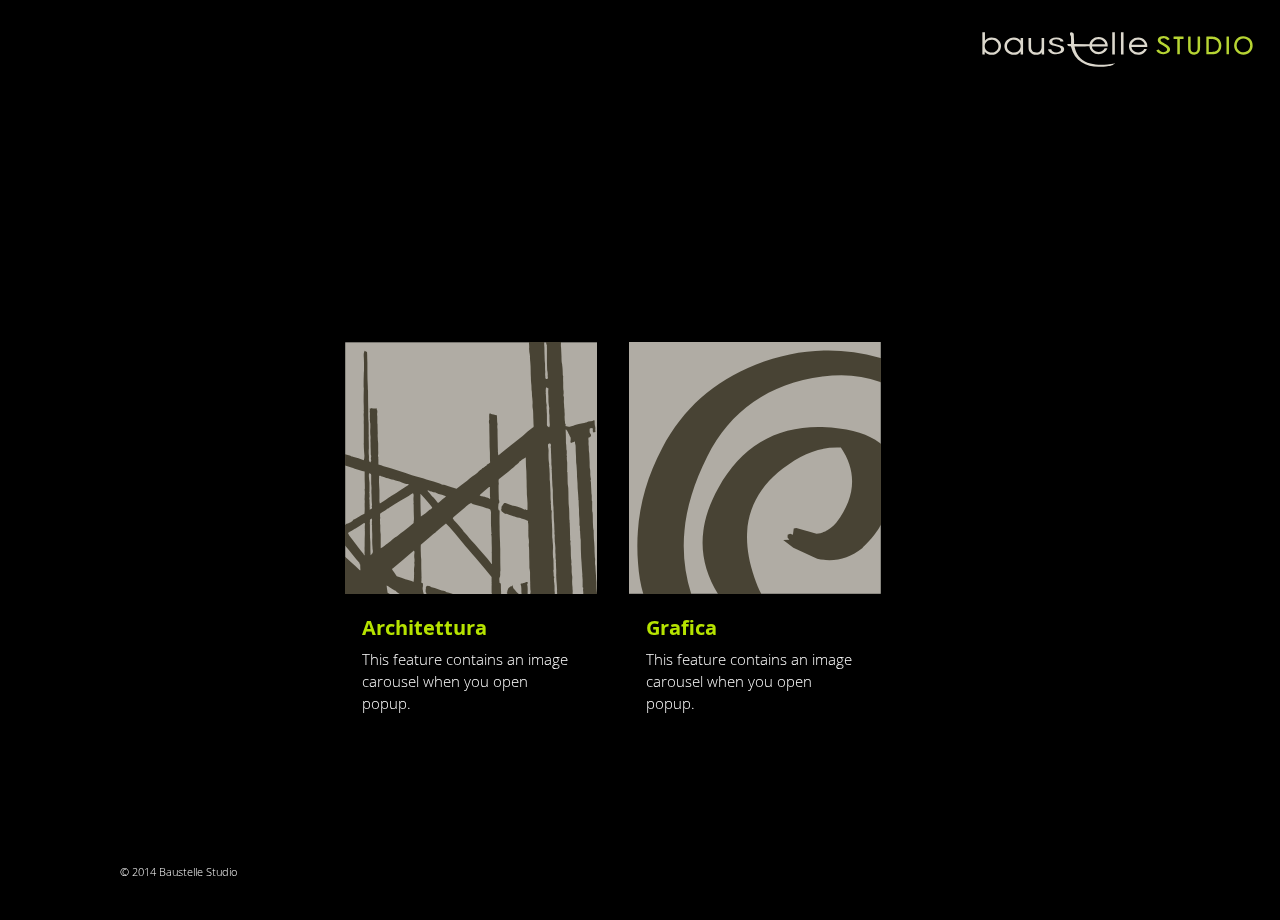
==== commit f7e658f9: "incontro con burfo" ====
--- a/src/Baustelle.Web/index.html
+++ b/src/Baustelle.Web/index.html
@@ -50,7 +50,7 @@
     <!-- change the img src to your logo -->
 
     <div class="main-logo">
-        <img class="pull-right img-responsive" src="assets/images/loghi/baustelleSTUDIO.png" alt="baustelle studio">
+        <img class="pull-right img-responsive" src="assets/images/loghi/Baustellestudio.svg" alt="baustelle studio">
     </div>
     <!-- .logo -->
     <!-- ==================== END: LOGO ==================== -->
@@ -76,8 +76,8 @@
                             <article class="feature-col col-md-4">
                                 <div class="thumbnail" onclick="javascript:window.location.href = 'HomeArchitettura.html';">
                                     <div class="image-container">
-                                        
-                                        <img src="assets/images/loghi/logo ARCH.png" class="item-thumbnail" alt="Vai alla sezione Architettura" />
+
+                                        <img src="assets/images/loghi/Arch.svg" class="item-thumbnail" alt="Vai alla sezione Architettura" />
                                     </div>
                                     <div class="caption">
                                         <h5>Architettura</h5>
@@ -91,7 +91,7 @@
                             <article class="feature-col col-md-4 clearfix">
                                 <div class="thumbnail">
                                     <div class="image-container">
-                                        <img src="assets/images/loghi/logo GRAPH.png" class="item-thumbnail" alt="Grafica" />
+                                        <img src="assets/images/loghi/Graph.svg" class="item-thumbnail" alt="Grafica" />
                                     </div>
                                     <div class="caption">
                                         <h5 class="green-title">Grafica</h5>
@@ -101,14 +101,11 @@
                                 </div>
                                 <!-- .thumbnail -->
                             </article>
-                            <a href="#" onclick="javascript:window.location.href = 'HomeArchitettura.html';" class="btn btn-outline-inverse btn-lg col-md-8">Entra nel sito</a>
                         </section>
                     </div>
                 </div>
 
             </article>
-
-
 
         </section>
         <!-- #main-content -->
--- a/src/Baustelle.Web/assets/css/styles.css
+++ b/src/Baustelle.Web/assets/css/styles.css
@@ -350,9 +350,8 @@
 
 #left-sidebar .logo img {
     display:block;
-    margin:0 auto;
-    width:auto;
-    max-width:70%;
+    margin: 0 0 auto 0px;
+    width: 308px;
     height:auto;
 }
 
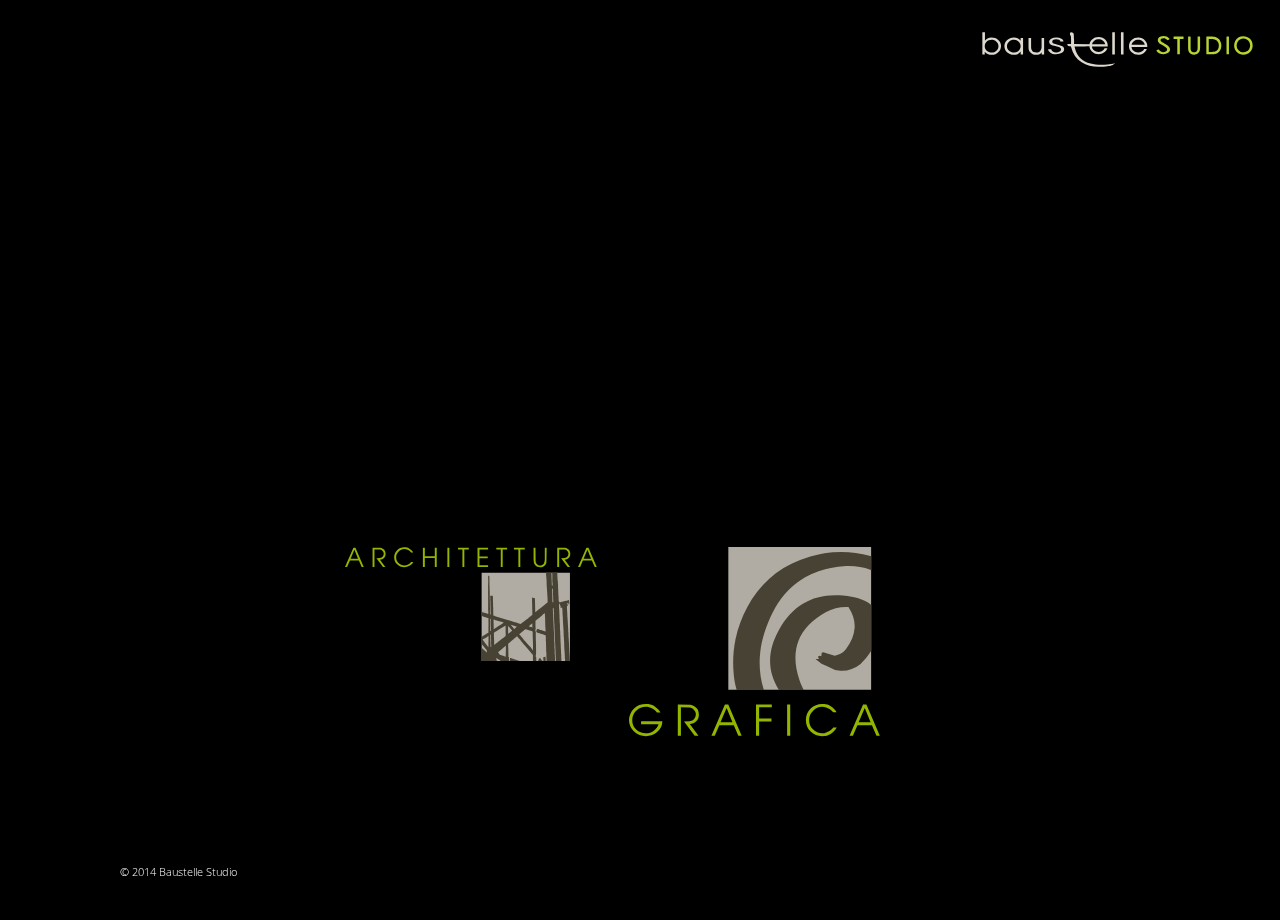
==== commit 3b11d97f: "favicon" ====
--- a/src/Baustelle.Web/index.html
+++ b/src/Baustelle.Web/index.html
@@ -1,37 +1,36 @@
 <!DOCTYPE html>
 <html lang="en">
 <head>
-    <meta charset="utf-8">
-    <meta http-equiv="X-UA-Compatible" content="IE=edge">
-    <meta name="viewport" content="width=device-width, initial-scale=1.0">
-    <meta name="description" content="">
-    <meta name="author" content="">
 
-    <title>Baustelle Studio</title>
+    <meta name="viewport" content="width=device-width, initial-scale=1.0"/>
+    <meta name="description" content=""/>
+    <meta name="author" content=""/>
+
+    <title>Baustelle Studio - Architettura</title>
 
     <!-- favicon -->
-    <link rel="icon" type="image/png" href="assets/images/other_images/favicon.png">
+    <link rel="icon" type="image/png" href="assets/images/other_images/favicon.png"/>
 
     <!-- Bootstrap core CSS -->
-    <link href="assets/bootstrap/css/bootstrap.min.css" rel="stylesheet">
+    <link href="assets/bootstrap/css/bootstrap.min.css" rel="stylesheet"/>
     <!-- Bootstrap theme -->
-    <link href="assets/bootstrap/css/bootstrap-theme.min.css" rel="stylesheet">
+    <link href="assets/bootstrap/css/bootstrap-theme.min.css" rel="stylesheet"/>
     <!-- owl carousel css -->
-    <link href="assets/js/owl-carousel/owl.carousel.css" rel="stylesheet">
-    <link href="assets/js/owl-carousel/owl.theme.css" rel="stylesheet">
-    <link href="assets/js/owl-carousel/owl.transitions.css" rel="stylesheet">
+    <link href="assets/js/owl-carousel/owl.carousel.css" rel="stylesheet"/>
+    <link href="assets/js/owl-carousel/owl.theme.css" rel="stylesheet"/>
+    <link href="assets/js/owl-carousel/owl.transitions.css" rel="stylesheet"/>
     <!-- intro animations -->
-    <link href="assets/js/wow/animate.css" rel="stylesheet">
+    <link href="assets/js/wow/animate.css" rel="stylesheet"/>
     <!-- font awesome -->
-    <link href="assets/css/font-awesome/css/font-awesome.min.css" rel="stylesheet">
+    <link href="assets/css/font-awesome/css/font-awesome.min.css" rel="stylesheet"/>
     <!-- lightbox -->
-    <link href="assets/js/lightbox/css/lightbox.css" rel="stylesheet">
+    <link href="assets/js/lightbox/css/lightbox.css" rel="stylesheet"/>
 
     <!-- styles for this template -->
-    <link href="assets/css/styles.css" rel="stylesheet">
+    <link href="assets/css/styles.css" rel="stylesheet"/>
 
     <!-- place your extra custom styles in this file -->
-    <link href="assets/css/custom.css" rel="stylesheet">
+    <link href="assets/css/custom.css" rel="stylesheet"/>
 
     <!-- HTML5 shim and Respond.js IE8 support of HTML5 elements and media queries -->
     <!--[if lt IE 9]>
@@ -50,7 +49,7 @@
     <!-- change the img src to your logo -->
 
     <div class="main-logo">
-        <img class="pull-right img-responsive" src="assets/images/loghi/Baustellestudio.svg" alt="baustelle studio">
+        <img class="pull-right img-responsive" src="assets/images/loghi/Baustellestudio.svg" alt="baustelle studio"/>
     </div>
     <!-- .logo -->
     <!-- ==================== END: LOGO ==================== -->
@@ -74,16 +73,10 @@
                         <section class="feature-columns row clearfix">
 
                             <article class="feature-col col-md-4">
-                                <div class="thumbnail" onclick="javascript:window.location.href = 'HomeArchitettura.html';">
+                                <div class="thumbnail" onclick="javascript:window.location.href = 'architettura.html';">
                                     <div class="image-container">
-
-                                        <img src="assets/images/loghi/Arch.svg" class="item-thumbnail" alt="Vai alla sezione Architettura" />
+                                        <img src="assets/images/loghi/BASE breack apart ARCH.svg" class="item-thumbnail" alt="Vai alla sezione Architettura" />
                                     </div>
-                                    <div class="caption">
-                                        <h5>Architettura</h5>
-                                        <p>This feature contains an image carousel when you open popup.</p>
-                                    </div>
-                                    <!-- .caption -->
                                 </div>
                                 <!-- .thumbnail -->
                             </article>
@@ -91,13 +84,8 @@
                             <article class="feature-col col-md-4 clearfix">
                                 <div class="thumbnail">
                                     <div class="image-container">
-                                        <img src="assets/images/loghi/Graph.svg" class="item-thumbnail" alt="Grafica" />
+                                        <img src="assets/images/loghi/BASE breack apart GRAPH.svg" class="item-thumbnail" alt="Grafica" />
                                     </div>
-                                    <div class="caption">
-                                        <h5 class="green-title">Grafica</h5>
-                                        <p>This feature contains an image carousel when you open popup.</p>
-                                    </div>
-                                    <!-- .caption -->
                                 </div>
                                 <!-- .thumbnail -->
                             </article>
--- a/src/Baustelle.Web/assets/css/styles.css
+++ b/src/Baustelle.Web/assets/css/styles.css
@@ -350,8 +350,9 @@
 
 #left-sidebar .logo img {
     display:block;
-    margin: 0 0 auto 0px;
-    width: 308px;
+    margin:0 auto;
+    width:auto;
+    max-width:95%;
     height:auto;
 }
 
@@ -1048,10 +1049,7 @@
 }
 #main-content .feature-columns .feature-col .thumbnail:hover {
     background-color: transparent;
-    background-color: rgba(0,0,0,0.3);
-    background:#fff;
-    border: 1px solid rgba(255,255,255,0.1);
-    color:#000;
+    background-color: rgba(0,0,0,0.15);
     text-decoration: none;
 }
 
@@ -1068,7 +1066,7 @@
 }
 
 #main-content .feature-columns .feature-col .thumbnail:hover * {
-    color:#000;
+    
     text-shadow:none;
 }
 
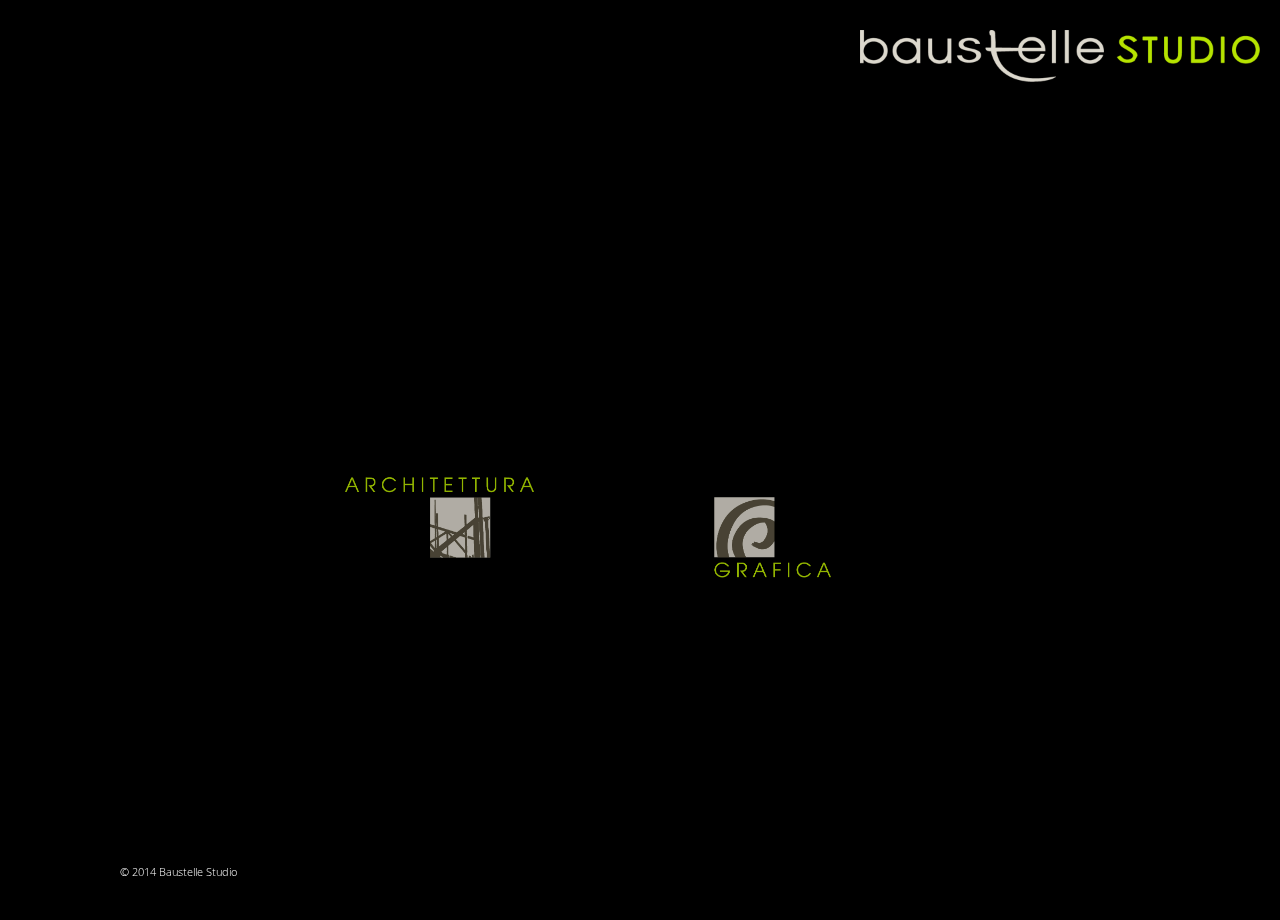
==== commit 1d86f18b: "pulizia png" ====
--- a/src/Baustelle.Web/index.html
+++ b/src/Baustelle.Web/index.html
@@ -48,8 +48,8 @@
         ==================================================================  -->
     <!-- change the img src to your logo -->
 
-    <div class="main-logo">
-        <img class="pull-right img-responsive" src="assets/images/loghi/Baustellestudio.svg" alt="baustelle studio"/>
+    <div class="main-logo"  >
+        <img class="pull-right img-responsive" src="assets/images/loghi/BASE breack apart LOGO.png" alt="baustelle studio"/>
     </div>
     <!-- .logo -->
     <!-- ==================== END: LOGO ==================== -->
@@ -64,7 +64,7 @@
         <section id="main-content" class="clearfix">
 
             <article id="featured" class="section-wrapper clearfix">
-                <div class="content-wrapper clearfix">
+                <div class="content-wrapper clearfix" style="bottom: 32%">
                     <div class="col-sm-12">
 
                         <!-- Start: Section content to edit -->
@@ -75,7 +75,7 @@
                             <article class="feature-col col-md-4">
                                 <div class="thumbnail" onclick="javascript:window.location.href = 'architettura.html';">
                                     <div class="image-container">
-                                        <img src="assets/images/loghi/BASE breack apart ARCH.svg" class="item-thumbnail" alt="Vai alla sezione Architettura" />
+                                        <img src="assets/images/loghi/BASE breack apart ARCH.png" class="item-thumbnail" alt="Vai alla sezione Architettura" />
                                     </div>
                                 </div>
                                 <!-- .thumbnail -->
@@ -84,7 +84,7 @@
                             <article class="feature-col col-md-4 clearfix">
                                 <div class="thumbnail">
                                     <div class="image-container">
-                                        <img src="assets/images/loghi/BASE breack apart GRAPH.svg" class="item-thumbnail" alt="Grafica" />
+                                        <img src="assets/images/loghi/BASE breack apart GRAPH.png" class="item-thumbnail" alt="Grafica" />
                                     </div>
                                 </div>
                                 <!-- .thumbnail -->
--- a/src/Baustelle.Web/assets/css/styles.css
+++ b/src/Baustelle.Web/assets/css/styles.css
@@ -351,7 +351,7 @@
 #left-sidebar .logo img {
     display:block;
     margin:0 auto;
-    width:auto;
+    width: 95%;
     max-width:95%;
     height:auto;
 }
@@ -649,7 +649,7 @@
     text-align: center;
     text-shadow: 1px 1px 2px rgba(0, 0, 0, 0.18);
     padding:65px 0 95px 0;
-    background: url(../images/theme_images/mobile_section_divider.png) no-repeat center bottom;
+    /*background: url(../images/theme_images/mobile_section_divider.png) no-repeat center bottom;*/
     background-size:35% auto;            
 }
 
@@ -1371,7 +1371,7 @@
 
 #main-content .carousel .carousel-inner .item {
     height:100%;  
-    text-align: center;     
+    text-align: right;     
 }
 
 #main-content .carousel .carousel-inner .item .carousel-text-content {
--- a/src/Baustelle.Web/assets/css/custom.css
+++ b/src/Baustelle.Web/assets/css/custom.css
@@ -3,6 +3,16 @@
     margin: 20px 20px 0px 0px;
 }
 
+.main-logo img {
+    max-width: 400px;
+}
+
     .green-title{
         color: #B6E300;
-    }+    }
+	
+	
+#main-content .feature-text ul {
+	text-align: right;
+	list-style: none;
+}